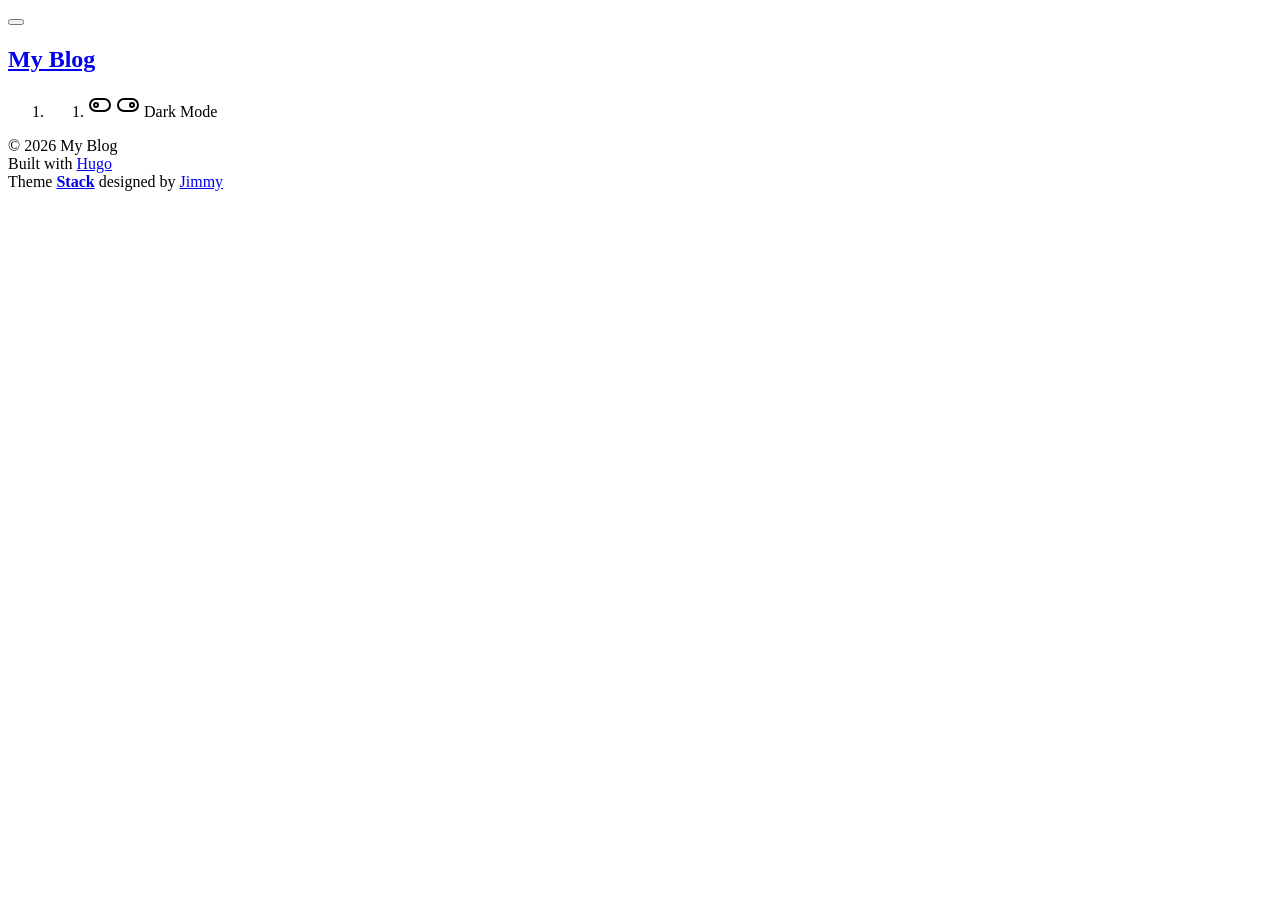
==== public/index.html @ 0f6b8823 "Add custom domain glasssparks.online" ====
<!DOCTYPE html>
<html lang="zh-cn" dir="ltr">
    <head>
	<meta name="generator" content="Hugo 0.161.1"><script src="/livereload.js?mindelay=10&amp;v=2&amp;port=1313&amp;path=livereload" data-no-instant defer></script><meta charset='utf-8'>
<meta name='viewport' content='width=device-width, initial-scale=1'><meta name='description' content="">
<title>My Blog</title>


<link rel="canonical" href="http://localhost:1313/">
<link rel="preconnect" href="https://fonts.googleapis.com">
<link rel="preconnect" href="https://fonts.gstatic.com" crossorigin>
<link rel="preload" as="style" href="https://fonts.googleapis.com/css2?family=Lato:wght@300;400;700&display=swap">
<link rel="stylesheet" href="https://fonts.googleapis.com/css2?family=Lato:wght@300;400;700&display=swap">


<link rel="stylesheet" href="/scss/style.min.b732095129242e2cc6d53ba659f476b7da40a2c70e1928579884e0cb48466352.css"><meta property='og:title' content="My Blog">
<meta property='og:description' content="">
<meta property='og:url' content='http://localhost:1313/'>
<meta property='og:site_name' content='My Blog'>
<meta property='og:type' content='website'>
<meta name="twitter:title" content="My Blog">
<meta name="twitter:description" content=""><link rel="alternate" type="application/rss&#43;xml" href="http://localhost:1313/index.xml">
    </head>
    <body class="">
    <script>
        (function() {
            const colorSchemeKey = 'StackColorScheme';
            if(!localStorage.getItem(colorSchemeKey)){
                localStorage.setItem(colorSchemeKey, "auto");
            }
        })();
    </script><script>
    (function() {
        const colorSchemeKey = 'StackColorScheme';
        const colorSchemeItem = localStorage.getItem(colorSchemeKey);
        const supportDarkMode = window.matchMedia('(prefers-color-scheme: dark)').matches === true;

        if (colorSchemeItem == 'dark' || colorSchemeItem === 'auto' && supportDarkMode) {
            

            document.documentElement.dataset.scheme = 'dark';
        } else {
            document.documentElement.dataset.scheme = 'light';
        }
    })();
</script>
<div class="container main-container flex on-phone--column compact"><aside class="sidebar left-sidebar sticky ">
    <button class="hamburger hamburger--spin" type="button" id="toggle-menu" aria-label="Toggle Menu">
        <span class="hamburger-box">
            <span class="hamburger-inner"></span>
        </span>
    </button>

    <header>
        
        
        <div class="site-meta">
            <h1 class="site-name"><a href="/">My Blog</a></h1>
            <h2 class="site-description"></h2>
        </div>
    </header><ol class="menu" id="main-menu">
        
        
        <li class="menu-bottom-section">
            <ol class="menu">

                
                    <li id="dark-mode-toggle">
                        <svg xmlns="http://www.w3.org/2000/svg" class="icon icon-tabler icon-tabler-toggle-left" width="24" height="24" viewBox="0 0 24 24" stroke-width="2" stroke="currentColor" fill="none" stroke-linecap="round" stroke-linejoin="round">
  <path stroke="none" d="M0 0h24v24H0z"/>
  <circle cx="8" cy="12" r="2" />
  <rect x="2" y="6" width="20" height="12" rx="6" />
</svg>



                        <svg xmlns="http://www.w3.org/2000/svg" class="icon icon-tabler icon-tabler-toggle-right" width="24" height="24" viewBox="0 0 24 24" stroke-width="2" stroke="currentColor" fill="none" stroke-linecap="round" stroke-linejoin="round">
  <path stroke="none" d="M0 0h24v24H0z"/>
  <circle cx="16" cy="12" r="2" />
  <rect x="2" y="6" width="20" height="12" rx="6" />
</svg>



                        <span>Dark Mode</span>
                    </li>
                
            </ol>
        </li>
    </ol>
</aside>

    

            <main class="main full-width"><section class="article-list">
        
    </section><footer class="site-footer">
    <section class="copyright">
        &copy; 
        
        2026 My Blog
    </section>
    
    <section class="powerby">
        Built with <a href="https://gohugo.io/" target="_blank" rel="noopener">Hugo</a> <br />
        Theme <b><a href="https://github.com/CaiJimmy/hugo-theme-stack" target="_blank" rel="noopener" data-version="4.0.1">Stack</a></b> designed by <a href="https://jimmycai.com" target="_blank" rel="noopener">Jimmy</a>
    </section>
</footer>

            </main>
        </div>
        
<script type="text/javascript" src="/ts/main.61f9b3f3bb55b8ceec10a8b401f230ce5effd5c87367159fe82e6f0a4d560e60.js" defer></script>


    </body>
</html>
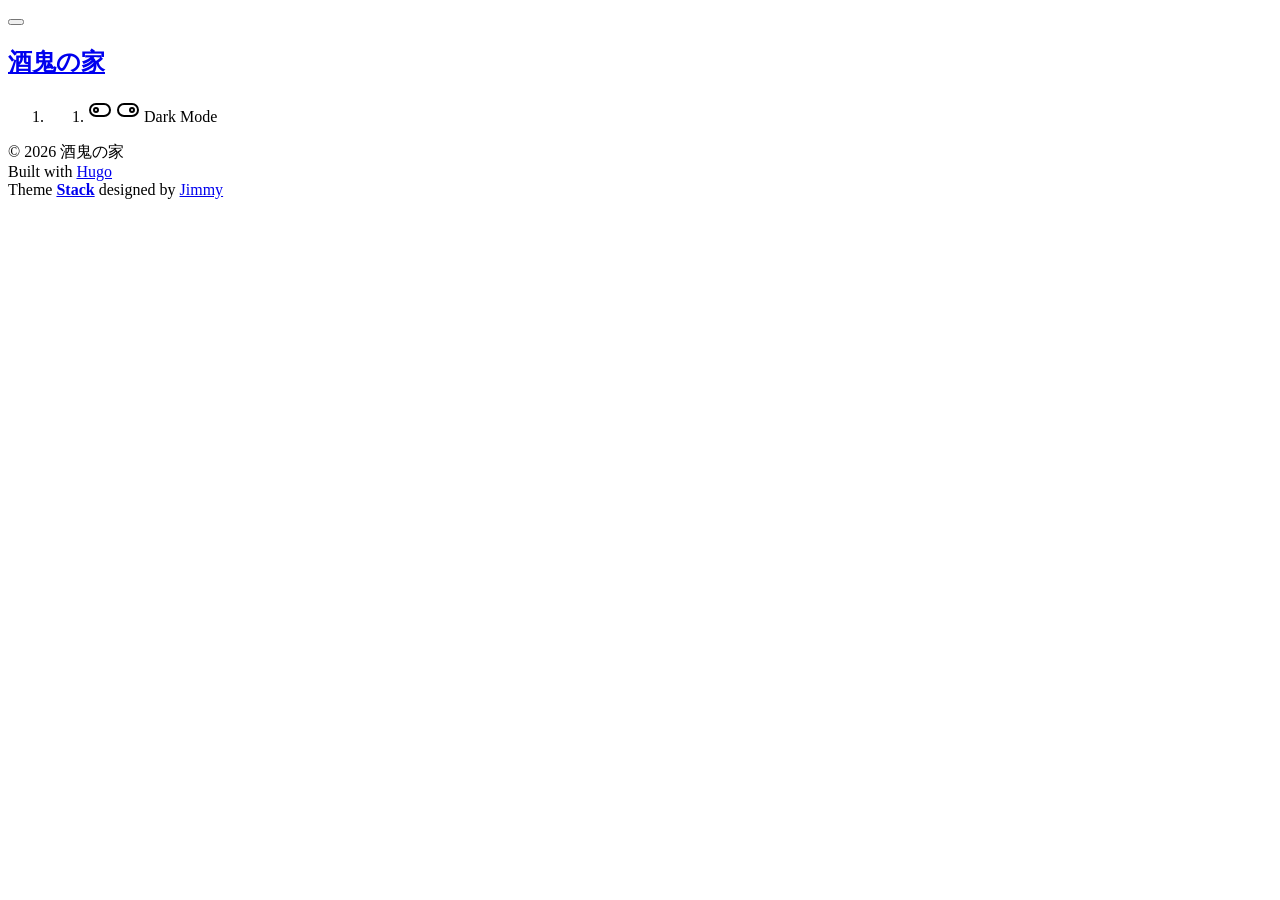
==== commit 0710a806: "Add custom domain glasssparks.online" ====
--- a/public/index.html
+++ b/public/index.html
@@ -1,25 +1,25 @@
 <!DOCTYPE html>
 <html lang="zh-cn" dir="ltr">
     <head>
-	<meta name="generator" content="Hugo 0.161.1"><script src="/livereload.js?mindelay=10&amp;v=2&amp;port=1313&amp;path=livereload" data-no-instant defer></script><meta charset='utf-8'>
+	<meta name="generator" content="Hugo 0.161.1"><meta charset='utf-8'>
 <meta name='viewport' content='width=device-width, initial-scale=1'><meta name='description' content="">
-<title>My Blog</title>
+<title>酒鬼の家</title>
 
 
-<link rel="canonical" href="http://localhost:1313/">
+<link rel="canonical" href="https://glasssparks.online/">
 <link rel="preconnect" href="https://fonts.googleapis.com">
 <link rel="preconnect" href="https://fonts.gstatic.com" crossorigin>
 <link rel="preload" as="style" href="https://fonts.googleapis.com/css2?family=Lato:wght@300;400;700&display=swap">
 <link rel="stylesheet" href="https://fonts.googleapis.com/css2?family=Lato:wght@300;400;700&display=swap">
 
 
-<link rel="stylesheet" href="/scss/style.min.b732095129242e2cc6d53ba659f476b7da40a2c70e1928579884e0cb48466352.css"><meta property='og:title' content="My Blog">
+<link rel="stylesheet" href="/scss/style.min.b732095129242e2cc6d53ba659f476b7da40a2c70e1928579884e0cb48466352.css"><meta property='og:title' content="酒鬼の家">
 <meta property='og:description' content="">
-<meta property='og:url' content='http://localhost:1313/'>
-<meta property='og:site_name' content='My Blog'>
+<meta property='og:url' content='https://glasssparks.online/'>
+<meta property='og:site_name' content='酒鬼の家'>
 <meta property='og:type' content='website'>
-<meta name="twitter:title" content="My Blog">
-<meta name="twitter:description" content=""><link rel="alternate" type="application/rss&#43;xml" href="http://localhost:1313/index.xml">
+<meta name="twitter:title" content="酒鬼の家">
+<meta name="twitter:description" content=""><link rel="alternate" type="application/rss&#43;xml" href="https://glasssparks.online/index.xml">
     </head>
     <body class="">
     <script>
@@ -55,7 +55,7 @@
         
         
         <div class="site-meta">
-            <h1 class="site-name"><a href="/">My Blog</a></h1>
+            <h1 class="site-name"><a href="/">酒鬼の家</a></h1>
             <h2 class="site-description"></h2>
         </div>
     </header><ol class="menu" id="main-menu">
@@ -98,7 +98,7 @@
     <section class="copyright">
         &copy; 
         
-        2026 My Blog
+        2026 酒鬼の家
     </section>
     
     <section class="powerby">
@@ -110,7 +110,7 @@
             </main>
         </div>
         
-<script type="text/javascript" src="/ts/main.61f9b3f3bb55b8ceec10a8b401f230ce5effd5c87367159fe82e6f0a4d560e60.js" defer></script>
+<script type="text/javascript" src="/ts/main.1ff1e5fdc4e178ed422e50aa407526dc552f26342d729343fded19416194382c.js" defer></script>
 
 
     </body>
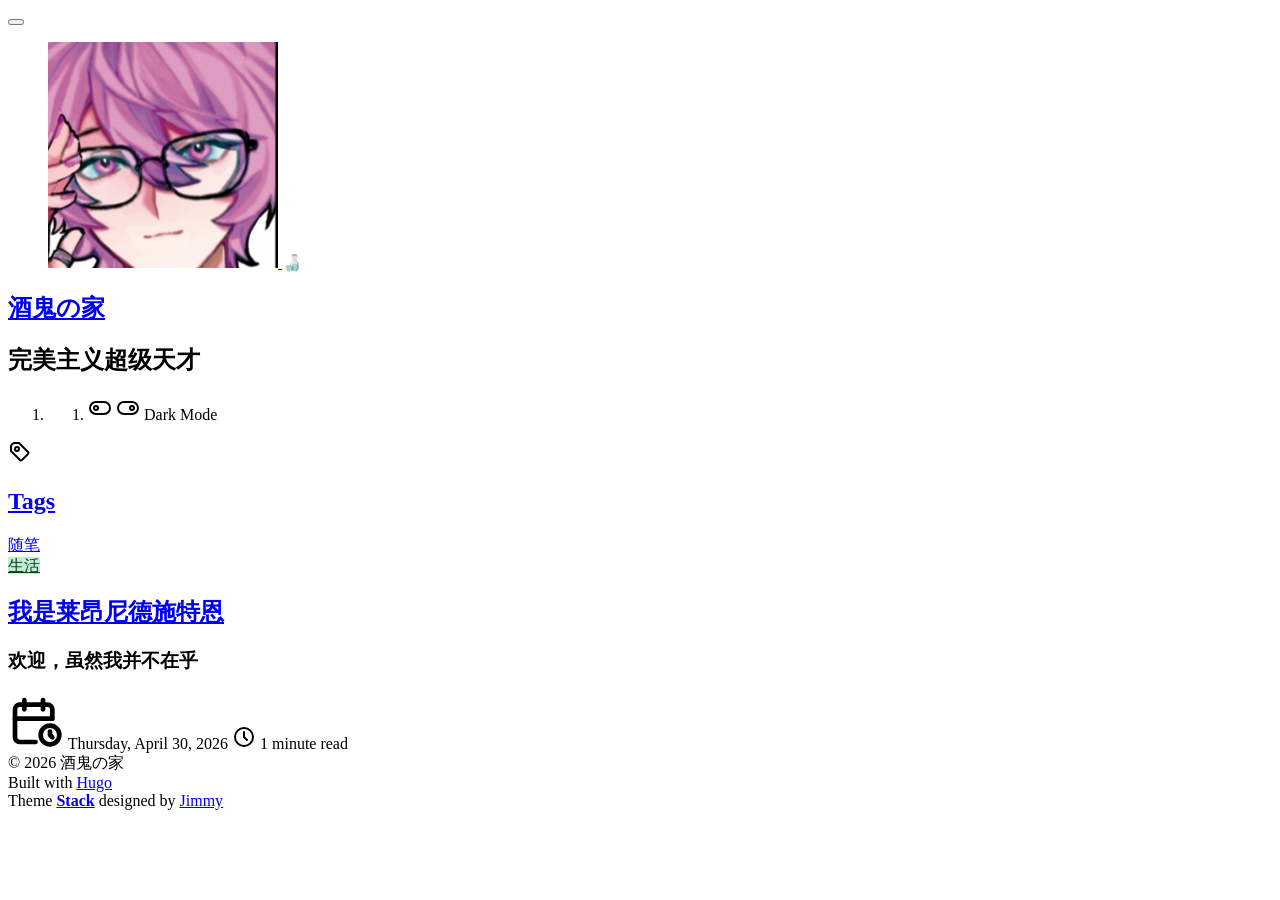
==== commit 49d47ded: "Add custom domain glasssparks.online" ====
--- a/public/index.html
+++ b/public/index.html
@@ -1,12 +1,12 @@
 <!DOCTYPE html>
 <html lang="zh-cn" dir="ltr">
     <head>
-	<meta name="generator" content="Hugo 0.161.1"><meta charset='utf-8'>
-<meta name='viewport' content='width=device-width, initial-scale=1'><meta name='description' content="">
+	<meta name="generator" content="Hugo 0.161.1"><script src="/livereload.js?mindelay=10&amp;v=2&amp;port=1313&amp;path=livereload" data-no-instant defer></script><meta charset='utf-8'>
+<meta name='viewport' content='width=device-width, initial-scale=1'><meta name='description' content="完美主义超级天才">
 <title>酒鬼の家</title>
 
 
-<link rel="canonical" href="https://glasssparks.online/">
+<link rel="canonical" href="http://localhost:1313/">
 <link rel="preconnect" href="https://fonts.googleapis.com">
 <link rel="preconnect" href="https://fonts.gstatic.com" crossorigin>
 <link rel="preload" as="style" href="https://fonts.googleapis.com/css2?family=Lato:wght@300;400;700&display=swap">
@@ -14,12 +14,12 @@
 
 
 <link rel="stylesheet" href="/scss/style.min.b732095129242e2cc6d53ba659f476b7da40a2c70e1928579884e0cb48466352.css"><meta property='og:title' content="酒鬼の家">
-<meta property='og:description' content="">
-<meta property='og:url' content='https://glasssparks.online/'>
+<meta property='og:description' content="完美主义超级天才">
+<meta property='og:url' content='http://localhost:1313/'>
 <meta property='og:site_name' content='酒鬼の家'>
-<meta property='og:type' content='website'>
+<meta property='og:type' content='website'><meta property='og:updated_time' content=' 2026-04-30T00:00:00&#43;00:00 '/>
 <meta name="twitter:title" content="酒鬼の家">
-<meta name="twitter:description" content=""><link rel="alternate" type="application/rss&#43;xml" href="https://glasssparks.online/index.xml">
+<meta name="twitter:description" content="完美主义超级天才"><link rel="alternate" type="application/rss&#43;xml" href="http://localhost:1313/index.xml">
     </head>
     <body class="">
     <script>
@@ -44,7 +44,7 @@
         }
     })();
 </script>
-<div class="container main-container flex on-phone--column compact"><aside class="sidebar left-sidebar sticky ">
+<div class="container main-container flex on-phone--column extended"><aside class="sidebar left-sidebar sticky ">
     <button class="hamburger hamburger--spin" type="button" id="toggle-menu" aria-label="Toggle Menu">
         <span class="hamburger-box">
             <span class="hamburger-inner"></span>
@@ -52,11 +52,24 @@
     </button>
 
     <header>
+        <figure class="site-avatar">
+                <a href="/">
+                    <img src="img/cool.jpg" 
+                        width=""
+                        height=""
+                        class="site-logo"
+                        loading="lazy"
+                        alt="Avatar">
+                </a>
+                
+                    <span class="emoji">🍶</span>
+                
+            </figure>
         
         
         <div class="site-meta">
             <h1 class="site-name"><a href="/">酒鬼の家</a></h1>
-            <h2 class="site-description"></h2>
+            <h2 class="site-description">完美主义超级天才</h2>
         </div>
     </header><ol class="menu" id="main-menu">
         
@@ -90,9 +103,131 @@
     </ol>
 </aside>
 
-    
+    <aside class="sidebar right-sidebar sticky">
+        
+            
+                
+            
+        
+            
+                
+            
+        
+            
+                
+<section class="widget tagCloud">
+    <div class="widget-icon">
+        <svg xmlns="http://www.w3.org/2000/svg" class="icon icon-tabler icon-tabler-tag" width="24" height="24" viewBox="0 0 24 24" stroke-width="2" stroke="currentColor" fill="none" stroke-linecap="round" stroke-linejoin="round">
+  <path stroke="none" d="M0 0h24v24H0z"/>
+  <path d="M11 3L20 12a1.5 1.5 0 0 1 0 2L14 20a1.5 1.5 0 0 1 -2 0L3 11v-4a4 4 0 0 1 4 -4h4" />
+  <circle cx="9" cy="9" r="2" />
+</svg>
+
+
+
+    </div>
+    <h2 class="widget-title section-title">
+        
+            <a href="/tags/">
+                Tags
+            </a>
+        
+    </h2>
+
+    <div class="tagCloud-tags">
+        
+            <a href="/tags/%E9%9A%8F%E7%AC%94/">
+                随笔
+            </a>
+        
+    </div>
+</section>
+
+            
+        
+    </aside>
+
 
             <main class="main full-width"><section class="article-list">
+        
+            
+<article class="">
+    <header class="article-header">
+
+    <div class="article-details">
+    
+    <header class="article-category">
+        
+            
+            
+            
+            <a href="/categories/%E7%94%9F%E6%B4%BB/" style="background-color: hsl(142, 60%, 84%); color: hsl(142, 60%, 15%);">
+                生活
+            </a>
+        
+    </header>
+    
+
+    <div class="article-title-wrapper">
+        <h2 class="article-title">
+            <a href="/post/hello-world/">我是莱昂尼德施特恩</a>
+        </h2>
+    
+        
+        <h3 class="article-subtitle">
+            欢迎，虽然我并不在乎
+        </h3>
+        
+    </div>
+
+    
+    
+    
+    
+    
+    
+    
+    <footer class="article-meta">
+        
+            <div class="inline-meta">
+                
+                    <svg xmlns="http://www.w3.org/2000/svg" class="icon icon-tabler icon-tabler-calendar-time" width="56" height="56" viewBox="0 0 24 24" stroke-width="2" stroke="currentColor" fill="none" stroke-linecap="round" stroke-linejoin="round">
+  <path stroke="none" d="M0 0h24v24H0z"/>
+  <path d="M11.795 21h-6.795a2 2 0 0 1 -2 -2v-12a2 2 0 0 1 2 -2h12a2 2 0 0 1 2 2v4" />
+  <circle cx="18" cy="18" r="4" />
+  <path d="M15 3v4" />
+  <path d="M7 3v4" />
+  <path d="M3 11h16" />
+  <path d="M18 16.496v1.504l1 1" />
+</svg>
+                    <time class="article-time--published" datetime='2026-04-30T00:00:00Z'>Thursday, April 30, 2026</time>
+                
+
+                
+                    <svg xmlns="http://www.w3.org/2000/svg" class="icon icon-tabler icon-tabler-clock" width="24" height="24" viewBox="0 0 24 24" stroke-width="2" stroke="currentColor" fill="none" stroke-linecap="round" stroke-linejoin="round">
+  <path stroke="none" d="M0 0h24v24H0z"/>
+  <circle cx="12" cy="12" r="9" />
+  <polyline points="12 7 12 12 15 15" />
+</svg>
+
+
+
+                    <time class="article-time--reading">
+                        1 minute read
+                    </time>
+                
+            </div>
+        
+
+        
+
+        
+    </footer>
+    
+</div>
+
+</header>
+</article>
         
     </section><footer class="site-footer">
     <section class="copyright">
@@ -110,7 +245,7 @@
             </main>
         </div>
         
-<script type="text/javascript" src="/ts/main.1ff1e5fdc4e178ed422e50aa407526dc552f26342d729343fded19416194382c.js" defer></script>
+<script type="text/javascript" src="/ts/main.61f9b3f3bb55b8ceec10a8b401f230ce5effd5c87367159fe82e6f0a4d560e60.js" defer></script>
 
 
     </body>
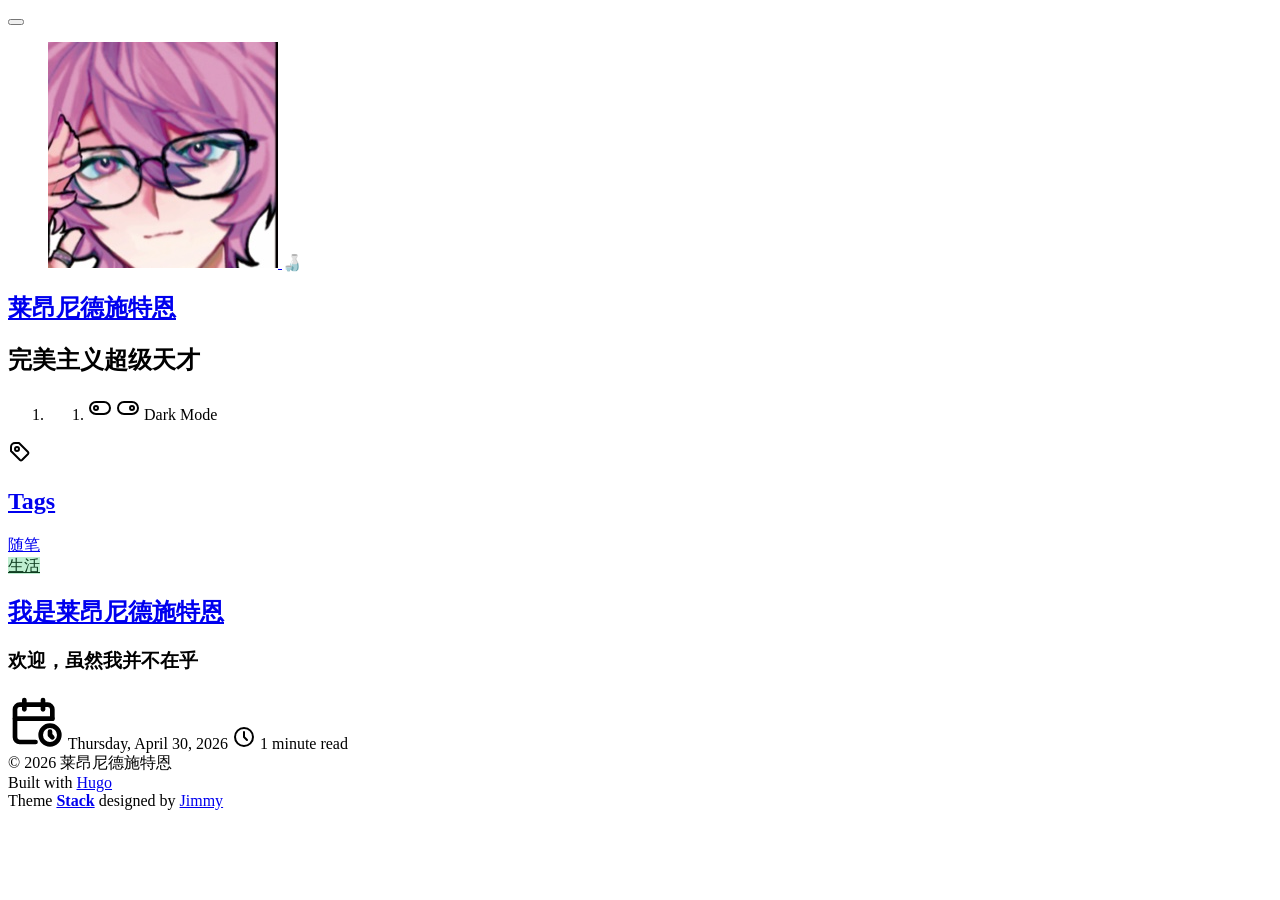
==== commit b70138d3: "Add custom domain glasssparks.online" ====
--- a/public/index.html
+++ b/public/index.html
@@ -3,7 +3,7 @@
     <head>
 	<meta name="generator" content="Hugo 0.161.1"><script src="/livereload.js?mindelay=10&amp;v=2&amp;port=1313&amp;path=livereload" data-no-instant defer></script><meta charset='utf-8'>
 <meta name='viewport' content='width=device-width, initial-scale=1'><meta name='description' content="完美主义超级天才">
-<title>酒鬼の家</title>
+<title>莱昂尼德施特恩</title>
 
 
 <link rel="canonical" href="http://localhost:1313/">
@@ -13,12 +13,12 @@
 <link rel="stylesheet" href="https://fonts.googleapis.com/css2?family=Lato:wght@300;400;700&display=swap">
 
 
-<link rel="stylesheet" href="/scss/style.min.b732095129242e2cc6d53ba659f476b7da40a2c70e1928579884e0cb48466352.css"><meta property='og:title' content="酒鬼の家">
+<link rel="stylesheet" href="/scss/style.min.b732095129242e2cc6d53ba659f476b7da40a2c70e1928579884e0cb48466352.css"><meta property='og:title' content="莱昂尼德施特恩">
 <meta property='og:description' content="完美主义超级天才">
 <meta property='og:url' content='http://localhost:1313/'>
-<meta property='og:site_name' content='酒鬼の家'>
+<meta property='og:site_name' content='莱昂尼德施特恩'>
 <meta property='og:type' content='website'><meta property='og:updated_time' content=' 2026-04-30T00:00:00&#43;00:00 '/>
-<meta name="twitter:title" content="酒鬼の家">
+<meta name="twitter:title" content="莱昂尼德施特恩">
 <meta name="twitter:description" content="完美主义超级天才"><link rel="alternate" type="application/rss&#43;xml" href="http://localhost:1313/index.xml">
     </head>
     <body class="">
@@ -68,7 +68,7 @@
         
         
         <div class="site-meta">
-            <h1 class="site-name"><a href="/">酒鬼の家</a></h1>
+            <h1 class="site-name"><a href="/">莱昂尼德施特恩</a></h1>
             <h2 class="site-description">完美主义超级天才</h2>
         </div>
     </header><ol class="menu" id="main-menu">
@@ -233,7 +233,7 @@
     <section class="copyright">
         &copy; 
         
-        2026 酒鬼の家
+        2026 莱昂尼德施特恩
     </section>
     
     <section class="powerby">
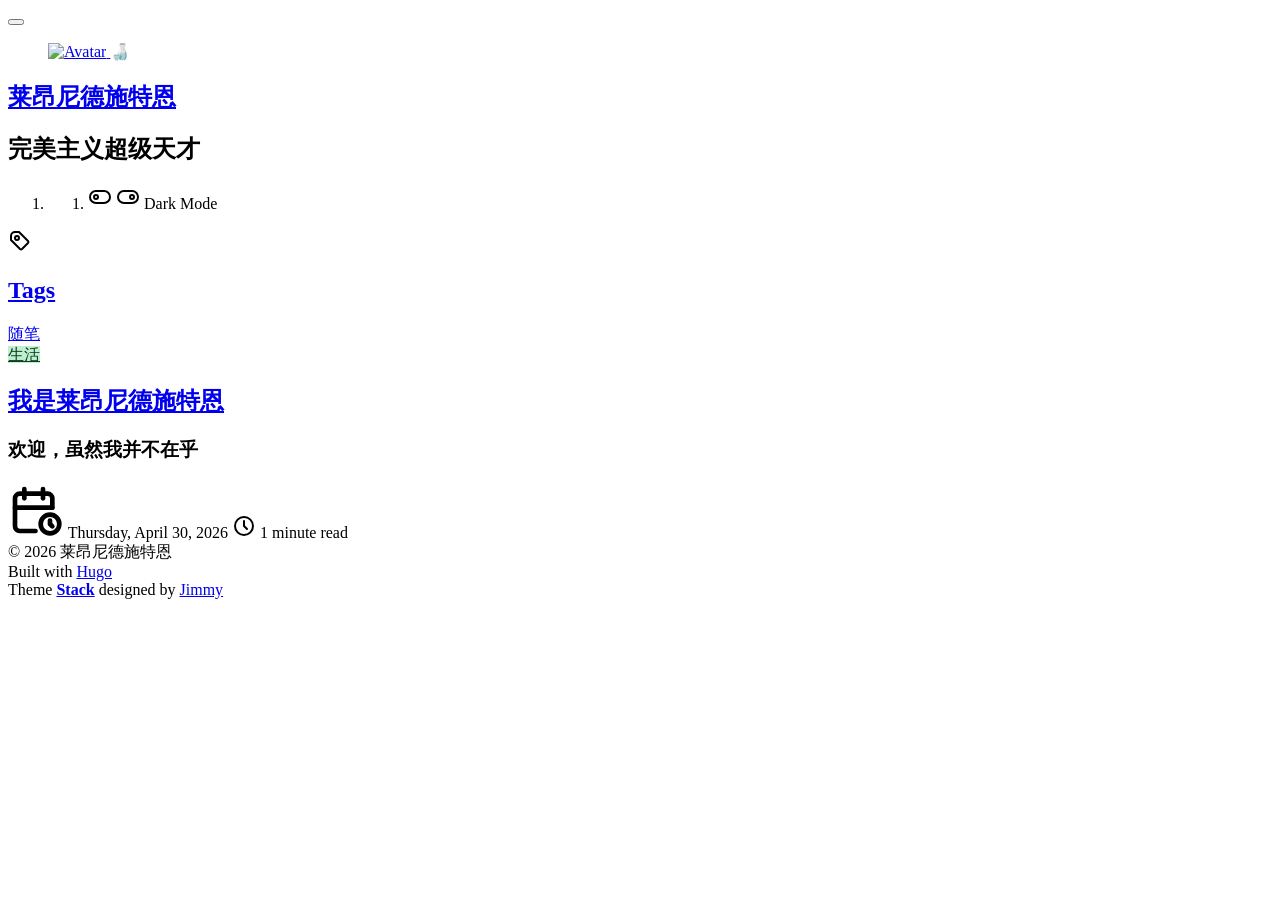
==== commit a2611acb: "Add custom domain glasssparks.online" ====
--- a/public/index.html
+++ b/public/index.html
@@ -54,9 +54,9 @@
     <header>
         <figure class="site-avatar">
                 <a href="/">
-                    <img src="img/cool.jpg" 
-                        width=""
-                        height=""
+                    <img src="/img/cool.jpg" 
+                        width="230"
+                        height="226"
                         class="site-logo"
                         loading="lazy"
                         alt="Avatar">
